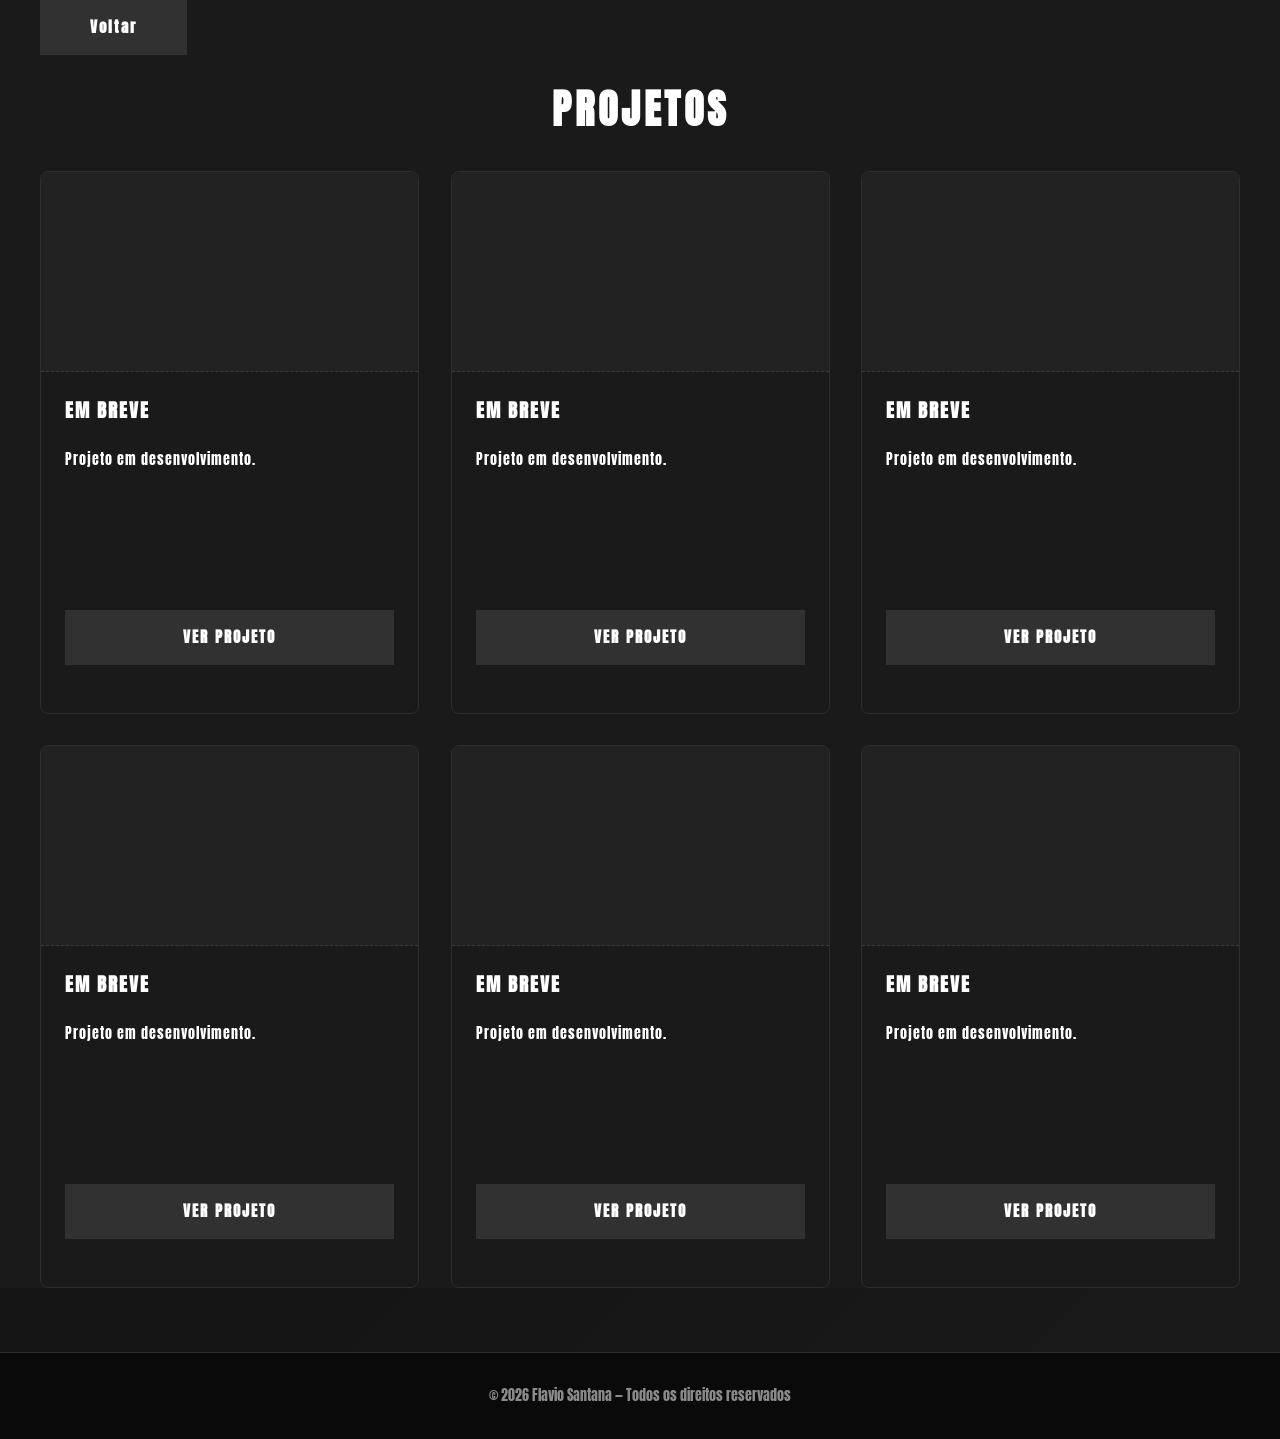
==== projetos.html @ a53934b0 "organizacao e corecao do css  variaveis e classes" ====
<!DOCTYPE html>
<html lang="pt-br">

<head>
    <meta charset="UTF-8">
    <meta name="viewport" content="width=device-width, initial-scale=1.0">
    <meta name="theme-color" content="#0a0a0a">

    <link rel="stylesheet" href="CSS/chatbot.css">
    <link rel="stylesheet" href="CSS/footer.css">
    <link rel="stylesheet" href="CSS/geral.css">
    <link rel="stylesheet" href="CSS/hero.css">
    <link rel="stylesheet" href="CSS/header.css">
    <link rel="stylesheet" href="CSS/responsivo.css">
    <link rel="stylesheet" href="CSS/section.css">

    <!-- Google Fonts -->
    <link rel="preconnect" href="https://fonts.googleapis.com">
    <link rel="preconnect" href="https://fonts.gstatic.com" crossorigin>
    <link href="https://fonts.googleapis.com/css2?family=Anton&display=swap" rel="stylesheet">

    <title>Projetos - Página 2</title>
</head>

<body>

    <section id="projetos" class="projetos-section">
        <div class="container">
            <a href="index.html" class="btn-three">Voltar</a>

            <h2 class="section-titulo">PROJETOS</h2>

            <div class="projetos-grid">
                
                <!-- CARD 1 -->
                <article class="card">
                    <div class="projeto-placeholder">
                        
                    </div>
                    <div class="projeto-conteudo">
                        <h3 class="projeto-nome">EM BREVE</h3>
                        <!-- INFORMAÇÃO ADICIONADA AQUI -->
                        <p class="projeto-descricao">
                            Projeto em desenvolvimento.
                        </p>
                        <a href="" class="btn-three">VER PROJETO</a>
                    </div>
                </article>

                <!-- CARD 2 -->
                <article class="card">
                    <div class="projeto-placeholder">
                        <img src="" alt="">
                    </div>
                    <div class="projeto-conteudo">
                        <h3 class="projeto-nome">EM BREVE</h3>
                        <!-- INFORMAÇÃO ADICIONADA AQUI -->
                        <p class="projeto-descricao">
                            Projeto em desenvolvimento.
                        </p>
                        <a href="" class="btn-three">VER PROJETO</a>
                    </div>
                </article>

                <!-- CARD 3 -->
                <article class="card">
                    <div class="projeto-placeholder">
                        <img src="" alt="">
                    </div>
                    <div class="projeto-conteudo">
                        <h3 class="projeto-nome">EM BREVE</h3>
                        <!-- INFORMAÇÃO ADICIONADA AQUI -->
                        <p class="projeto-descricao">
                            Projeto em desenvolvimento.
                        </p>
                        <a href="" class="btn-three">VER PROJETO</a>
                    </div>
                </article>

                <!-- CARD 4 -->
                <article class="card">
                    <div class="projeto-placeholder">
                        <img src="" alt="">
                    </div>
                    <div class="projeto-conteudo">
                        <h3 class="projeto-nome">EM BREVE</h3>
                        <!-- INFORMAÇÃO ADICIONADA AQUI -->
                        <p class="projeto-descricao">
                            Projeto em desenvolvimento.
                        </p>
                        <a href="" class="btn-three">VER PROJETO</a>
                    </div>
                </article>

                <!-- CARD 5 -->
                <article class="card">
                    <div class="projeto-placeholder">
                        <img src="" alt="">
                    </div>
                    <div class="projeto-conteudo">
                        <h3 class="projeto-nome">EM BREVE</h3>
                        <!-- INFORMAÇÃO ADICIONADA AQUI -->
                        <p class="projeto-descricao">
                            Projeto em desenvolvimento.
                        </p>
                        <a href="" class="btn-three">VER PROJETO</a>
                    </div>
                </article>

                <!-- CARD 6 -->
                <article class="card">
                    <div class="projeto-placeholder">
                        <img src="" alt="">
                    </div>
                    <div class="projeto-conteudo">
                        <h3 class="projeto-nome">EM BREVE</h3>
                        <!-- INFORMAÇÃO ADICIONADA AQUI -->
                        <p class="projeto-descricao">
                            Projeto em desenvolvimento.
                        </p>
                        <a href="" class="btn-three">VER PROJETO</a>
                    </div>
                </article>

            </div>
        </div>
    </section>

    <footer class="footer">
        <p class="footer-copy">&copy; 2026 Flavio Santana — Todos os direitos reservados</p>
    </footer>

    <script src="https://code.jquery.com/jquery-3.7.1.min.js"></script>
    <script src="https://unpkg.com/scrollreveal"></script>
    <script src="./script.js"></script>
    <script type="text/javascript" src="vanilla-tilt.js"></script>
    <script>
        VanillaTilt.init(document.querySelectorAll(".card"), {
            max: 10,
            speed: 400,
            glare: false,
        });
    </script>
</body>

</html>
---- CSS/chatbot.css ----
/* ==============================
   CHATBOT
================================= */
.chatbot-container {
    position: fixed;
    right: 25px;
    bottom: 50px;
    z-index: 9999;
    max-width: 100vw;
    max-height: 100vh;
}

/* ==============================
   BOTÃO
================================= */
#chatbot-btn {
    position: absolute;
    right: 0;
    bottom: 0;

    width: 65px;
    height: 65px;
    padding: 0;

    border: 1px solid #444;
    border-radius: 50%;

    display: flex;
    align-items: center;
    justify-content: center;
    cursor: pointer;
    box-shadow: 0 8px 25px rgba(0, 0, 0, 0.5);
    transition: 0.3s;
}

#chatbot-btn:hover {
    transform: scale(1.05);
    border-color: #666;
}

#chatbot-btn img {
    width: 45px;
    height: 45px;
    object-fit: contain;
}


/* ==============================
   JANELA
================================= */

/* Área maior para o chat */
#chatbot-window {
    height: 600px;
    max-height: calc(100vh - 100px);
}

/* O iframe ocupa o espaço abaixo do cabeçalho de 65px */
#chatbot-window iframe {
    display: block;
    width: 100%;
    height: calc(100% - 65px);
    border: 0;
}

#chatbot-window {
    position: absolute;

    right: 75px;
    bottom: 0;

    width: 350px;
    height: 450px;
    max-width: calc(100vw - 100px);
    max-height: calc(100vh - 100px);

    background: rgba(20, 20, 20, 0.95);

    border: 1px solid #978e8e;
    border-radius: 18px;

    overflow: hidden;

    box-shadow: 0 15px 50px rgba(0, 0, 0, 0.6);

    display: none;
}


/* ==============================
   CABEÇALHO
================================= */

.chatbot-header {

    height: 65px;
    padding: 0 15px;
    display: flex;
    align-items: center;
    gap: 10px;
    background: linear-gradient(135deg, #050505, #1c1c1c);
    border-bottom: 1px solid #444;
}

.chatbot-header img {
    width: 40px;
    height: 40px;

    object-fit: contain;
}

.chatbot-header span {
    flex: 1;

    color: #fff;

    font-size: 14px;
}


/* ==============================
   BOTÃO FECHAR
================================= */

#chatbot-close {
    border: none;
    background: transparent;

    color: #aaa;

    font-size: 25px;

    cursor: pointer;

    transition: 0.3s;
}

#chatbot-close:hover {
    color: #fff;
}

/* ==============================
   BOTÃO MINIMIZAR
================================= */

#chatbot-minimize {
    border: none;
    background: transparent;

    color: #aaa;

    font-size: 25px;

    cursor: pointer;

    transition: 0.3s;
    margin-right: 10px;
}

#chatbot-minimize:hover {
    color: #fff;
}


/* ==============================
   IFRAME
================================= */

#chatbot-window iframe {
    width: 100%;
    height: calc(100% - 65px);

    border: none;

    display: block;
}

/* ==============================
   RESPONSIVO CHATBOT
================================= */

@media (max-width: 768px) {
    .chatbot-container {
        right: 20px;
        bottom: 20px;
    }

    #chatbot-window {
        width: 320px;
        height: 400px;
        max-width: calc(100vw - 80px);
        max-height: calc(100vh - 80px);
        right: 70px;
        bottom: 0;
    }

    #chatbot-btn {
        width: 60px;
        height: 60px;
    }

    #chatbot-btn img {
        width: 42px;
        height: 42px;
    }
}

@media (max-width: 480px) {
    .chatbot-container {
        right: 10px;
        bottom: 10px;
    }

    #chatbot-window {
        width: calc(100vw - 20px);
        height: 400px;
        max-height: calc(100vh - 70px);
        right: 65px;
        bottom: 0;
    }

    #chatbot-btn {
        width: 55px;
        height: 55px;
    }

    #chatbot-btn img {
        width: 38px;
        height: 38px;
    }

    .chatbot-header {
        height: 55px;
        padding: 0 12px;
    }

    .chatbot-header img {
        width: 35px;
        height: 35px;
    }

    .chatbot-header span {
        font-size: 12px;
    }

    #chatbot-close,
    #chatbot-minimize {
        font-size: 20px;
    }
}
---- CSS/footer.css ----
/* ==========================================================================
   09. SEÇÃO RODAPÉ
   ========================================================================== */

/* Variáveis adicionais desta seção (unir ao :root principal quando juntar os arquivos) */
:root {
    --color-footer-bg: rgba(10, 10, 10, 0.95);
    --color-text-dimmed: #8a8a8a;
}

.footer {
    width: 100%;
    background-color: var(--color-footer-bg);
    border-top: 1px solid var(--color-border-subtle);
    padding: 2rem 1rem;
}

.footer-copy {
    
    color: var(--color-text-dimmed);
    font-size: 0.85rem;
    text-align: center;
}
---- CSS/geral.css ----
/* ==========================================================================
   PORTFÓLIO PARA CLIENTES — Flavio Santana
   ========================================================================== */

/* 00. VARIÁVEIS DE CORES */
:root {
    --color-bg-primary: #0a0a0a;
    --color-bg-secondary: #141414;
    --color-bg-tertiary: #1a1a1a;
    --color-text-primary: #ffffff;
    --color-accent: #3265ea;

    /* Overlays (Gradiente radial do body::before) */
    --overlay-light: rgba(0, 0, 0, 0.1);
    --overlay-medium: rgba(0, 0, 0, 0.5);
    --overlay-dark: rgba(0, 0, 0, 0.9);
}

/* 01. RESET E BASE */
* {
    
    margin: 0;
    padding: 0;
    box-sizing: border-box;
}

html {
    scroll-behavior: smooth;
    font-size: 100%;
    font-family: 'Anton', sans-serif;
}

body {
    /* Degradê neutro da própria paleta (grafite -> preto) */
    background: linear-gradient(135deg,
            var(--color-bg-primary) 0%,
            var(--color-bg-secondary) 50%,
            var(--color-bg-tertiary) 100%);
    background-color: var(--color-bg-primary);
    color: var(--color-text-primary);
    min-height: 100vh;
    line-height: 1.5;
    text-rendering: optimizeLegibility;
}

body::before {
    content: '';
    position: absolute;
    inset: 0;
    pointer-events: none;
    background: radial-gradient(circle at center,
            var(--overlay-light) 0%,
            var(--overlay-medium) 60%,
            var(--overlay-dark) 100%);
    z-index: 1;
}

/* 02. ESTRUTURA E CAMADAS (Z-INDEX) */
.container {
    max-width: 1230px;
    margin: 0 auto;
    padding: 0 15px;
}


header {
    
    z-index: 6;
}


section,
footer {
    position: relative;
    z-index: 2;
}


/* 03. TIPOGRAFIA */
h1 {
    
    font-size: 4rem;
    font-weight: 400;
}

h2 {
    
    font-size: 2.5rem;
    font-weight: 400;
}

p {
    
    font-family: 'Anton', sans-serif;
    line-height: 1.6;
}

/* 04. MÍDIA E LISTAS */
img,
picture,
video,
canvas,
svg {
    display: block;
    max-width: 100%;
}

ul,
ol {
    list-style: none;
}

/* 05. LINKS, FORMULÁRIOS E INTERATIVIDADE */
textarea {
    resize: vertical;
}

:focus-visible {
    outline: 2px solid var(--color-accent);
    outline-offset: 2px;
}

/* TRANSIÇÃO SUAVE PADRÃO */
a,
button,
input,
textarea,
select {
    
    transition: all 0.3s ease;
    font: inherit;
    text-decoration: none;
    color: inherit;

}

/* CURSOR PADRÃO PARA ELEMENTOS CLICÁVEIS */
button,
a,
input[type="submit"],
input[type="button"] {

    cursor: pointer;
    user-select: none;
}
---- CSS/hero.css ----
/* ==========================================================================
   07. SEÇÃO HERO / FAIXA DE ABERTURA
   ========================================================================== */

/* Variáveis adicionais desta seção (unir ao :root principal quando juntar os arquivos) */
:root {
    --color-hero-top: #1e1e1e;
    --color-border-muted: #3a3a3a;
    --color-text-muted: #b4b4b4;
    --color-text-soft: #d4d4d4;
    --color-text-stroke: rgb(51, 51, 51);
    --color-glass-light: rgba(255, 255, 255, 0.1);
    --color-glass-border: rgba(255, 255, 255, 0.5);
    --shadow-title-glow: rgba(0, 0, 0, 0.16) 0px 1px 4px, var(--color-text-stroke) 0px 0px 0px 3px;
    --shadow-btn-neon: 0 0 5px var(--color-accent),
        0 0 10px var(--color-accent),
        0 0 20px var(--color-accent),
        0 0 40px var(--color-accent);
}

.hero {
    margin-top: 56px;
    height: calc(100vh - 56px);
    padding: 64px 24px;
    display: flex;
    flex-direction: column;
    justify-content: center;
    align-items: center;
    text-align: center;
    background: linear-gradient(180deg, var(--color-hero-top) 0%, var(--color-bg-primary) 100%);
    border-bottom: 1px solid var(--color-border-subtle);
}

.hero-logo {
    width: 96px;
    height: 96px;
    background-color: var(--color-bg-tertiary);
    border: 1px solid var(--color-border-muted);

}

.hero-logo, .hero-logo-imagem {

     border-radius: 50%;

}

.hero-logo,
.hero-info,.btn-three {

    margin-bottom: 24px;
     letter-spacing: 2px;
}

.hero-logo-imagem {
    width: 100%;
    height: 100%;
    object-fit: cover;

}

.hero-titulo,
span {
    
    font-size: clamp(2.4rem, 7vw, 5rem);
    font-weight: 700;
    color: var(--color-text-primary);
    letter-spacing: 8px;
    text-transform: uppercase;
    margin-bottom: 1rem;
    text-shadow: var(--shadow-title-glow);
}

.hero-titulo span {

    color: var(--color-accent);
}

.hero-info {
    font-size: 1rem;
    color: var(--color-text-muted);
}

.hero-aviso {
    display: inline-block;
    padding: 8px 24px;
    background-color: var(--color-bg-tertiary);
    border: 1px solid var(--color-border-muted);
    border-radius: 32px;
    color: var(--color-text-soft);
    font-size: 0.95rem;
   
    letter-spacing: 1px;
    margin-bottom: 32px;
}

.hero-info, .hero-aviso, .btn-three {
    font-weight: 600;
}

.hero-acoes {
    display: flex;

    gap: 1rem;
    flex-wrap: wrap;
    justify-content: center;
}

/* ==========================================================================
   08. BOTÕES DO HERO
   ========================================================================== */

.btn-projeto {
    box-shadow: var(--shadow-btn-neon);
}

.btn-three {
    display: inline-block;
    padding: 1rem 3.125rem;
    
    font-size: 0.95rem;
    text-align: center;
    color: var(--color-text-primary);
    position: relative;
}

.btn-three::before, .btn-three::after {

    width: 100%;
    height: 100%;
    z-index: 1;
    transition: all 0.3s;
}

.btn-three::before {
    content: '';
    position: absolute;
    top: 0;
    left: 0;
    background-color: var(--color-glass-light);
    
}

.btn-three:hover::before {
    opacity: 0;
    transform: scale(0.5, 0.5);
}

.btn-three::after {
    content: '';
    position: absolute;
    top: 0;
    left: 0;
    opacity: 0;
    border: 1px solid var(--color-glass-border);
    transform: scale(1.2, 1.2);
   
}

.btn-three:hover::after {
    opacity: 1;
    transform: scale(1, 1);
}
---- CSS/header.css ----
/* ==========================================================================
   06. SEÇÃO HEADER / MENU DE NAVEGAÇÃO
   ========================================================================== */

/* Variáveis adicionais desta seção (unir ao :root principal quando juntar os arquivos) */
:root {
    --color-menu-bg: rgba(40, 40, 40, 0.8);
    --color-border-subtle: #2e2e2e;
    --color-accent-hover: #1040bb;
    --shadow-elevated: rgba(0, 0, 0, 0.24) 0px 3px 8px;
}

.menu {
    position: fixed;
    top: 0;
    left: 0;
    right: 0;
    z-index: 100;
    display: flex;
    justify-content: space-between;
    align-items: center;
    
    padding: 16px 32px;
    background-color: var(--color-menu-bg);
    backdrop-filter: blur(8px);
    -webkit-backdrop-filter: blur(8px);
    border-bottom: 1px solid var(--color-border-subtle);
}

.menu-nome {
    
    font-size: 1rem;
    color: var(--color-text-primary);
    
}

.menu-links {
    display: flex;
    gap: 2rem;
}

.menu-link {
    
    color: var(--color-text-primary);
    background-color: var(--color-accent);
    padding: 8px 16px;
    font-size: 0.8rem;
    font-weight: 600;
    
}

.menu-nome, .menu-link {

     letter-spacing: 2px;
}

.menu-link:hover {
    background-color: var(--color-accent-hover);
    transform: scale(1.05);
    box-shadow: var(--shadow-elevated);
}
---- CSS/responsivo.css ----
//* ==========================================================================
10. RESPONSIVIDADE (MEDIA QUERIES) Sequência: 1200px ->991px ->768px ->560px ->480px ->360px==========================================================================*/
/* =========================================
   1200px - Telas grandes / Notebooks menores
   ========================================= */
@media (max-width: 1200px) {
    .container {

        padding: 4rem 3.125rem;
    }

    .projetos-grid {
        gap: 1.5rem;
    }
}

/* =========================================
   991px - Tablets em modo paisagem / Laptops
   ========================================= */
@media (max-width: 991px) {
    .container {

        padding: 3.5rem 1.5rem;
    }

    .section-titulo {
        font-size: 2rem;
    }

    .projetos-grid {
        grid-template-columns: repeat(2, 1fr);
        gap: 1.5rem;
    }

    .contato-conteudo {
        grid-template-columns: 1fr 1fr;
        /* REPETIDO: gap: 32px já usado no .menu-links (parte 2) e repetido em 768px */
        gap: 32px;
    }
}

/* =========================================
   768px - Tablets em modo retrato / Celulares grandes
   ========================================= */
@media (max-width: 768px) {

    .container {
        padding: 3rem 1rem;
    }

    .menu {

        padding: 1rem;
    }

    .menu-links {

        gap: 1rem;
    }

    .menu-link {
        font-size: 0.75rem;
        letter-spacing: 1px;
    }

    .hero {
        height: calc(100vh - 52px);
        padding: 3rem 1.375rem;
        margin-top: 52px;
    }

    .hero-titulo {
        letter-spacing: 4px;
    }

    .hero-acoes {

        gap: .5rem;
    }

    .section-titulo {
        font-size: 1.8rem;
        letter-spacing: 2px;
    }

    .projetos-grid {

        grid-template-columns: 1fr !important;

    }

    .footer {
        padding: 24px 16px;
    }
}

/* =========================================
   560px - Celulares menores
   ========================================= */
@media (max-width: 560px) {

    .container {
        padding: 2rem 1rem;
    }

    .menu-links {
        gap: .75rem;
    }

    .menu-link {
        font-size: 0.7rem;
    }

    .hero {

        padding: 2rem 1rem;
    }

    .hero-titulo {
        font-size: 1.75rem;
        letter-spacing: 2px;
    }

    .hero-acoes {
        flex-direction: column;
        width: 100%;
        gap: .5rem;
    }

    .section-titulo {

        font-size: 1.5rem;
        letter-spacing: 1px;
    }

    .projetos-grid,
    .contato-conteudo {
        gap: 16px;
    }

    .contato-conteudo {
        display: flex;
        /* Use 'column' para rede social em cima / form embaixo,
       ou 'column-reverse' para inverter a ordem */
        flex-direction: column;
        gap: 24px;
        /* REPETIDO: gap: 24px já usado em outros blocos e breakpoints */
        width: 100%;
    }

    .contato-info-titulo,
    .contato-info-texto {
        display: none;
    }

    /* =========================================
   560px - AJUSTE DA SEÇÃO CONTATO
   ========================================= */
    @media (max-width: 560px) {

        .contato-conteudo {
            grid-template-columns: 1fr !important;
            gap: 24px;
        }

        .contato-info-titulo,
        .contato-info-texto {
            display: none;
        }

        .contato-info {
            display: flex;
            flex-direction: column;
            gap: 16px;
            /* REPETIDO: gap: 16px segue o padrão do grid de 8px */
            width: 100%;
            min-width: 0;
        }

        .contato-acoes {
            display: flex;
            flex-wrap: wrap;
            align-items: center;
            gap: 16px;
            /* REPETIDO: gap: 16px igual ao de .contato-info acima */
            width: 100%;
        }

        .contato-form {
            display: flex;
            flex-direction: column;
            gap: 16px;
            /* REPETIDO: gap: 16px repetido em .contato-info e .contato-acoes */
            width: 100%;
            min-width: 0;
        }
    }

    .footer {

        padding: 1rem;
    }
}

/* =========================================
   480px - Celulares compactos
   ========================================= */
@media (max-width: 480px) {
    .menu {

        padding: .75rem 1rem;
    }

    .menu-nome {
        font-size: 0.85rem;
        letter-spacing: 1px;
    }

    .menu-links {
        gap: .75rem;
    }

    .menu-link {
        font-size: 0.65rem;
        letter-spacing: 0.5px;
    }

    .hero-titulo {

        letter-spacing: 2px;
        font-size: clamp(1.8rem, 8vw, 2.4rem);
    }


    .hero {
        height: calc(100vh - 60px);
        margin-top: 60px;
        padding: 2rem 1rem;
    }

    .hero-info {
        font-size: 0.85rem;
        letter-spacing: 1px;
    }

    .hero-aviso {
        font-size: 0.8rem;
        padding: 6px 16px;
    }

    .btn-three {
        padding: 12px 20px;
        font-size: 0.8rem;
    }

    .section-titulo {

        font-size: 1.5rem;
        letter-spacing: 1.1px;
    }

    .contato-info-titulo {
        text-align: center;
    }

    .projetos-grid {
       
        grid-template-columns: 1fr !important;
        gap: 24px;
    }

    .contato-conteudo {
        /* REPETIDO: grid-template-columns: 1fr e gap: 24px (com !important repetido do bloco acima) */
        grid-template-columns: 1fr !important;
        gap: 24px;
    }
}

/* =========================================
   360px - Celulares muito pequenos (base sugerida)
   ========================================= */
@media (max-width: 360px) {
    .menu {
        padding: 10px 12px;
    }

    .menu-nome {
        font-size: 0.78rem;
    }

    .menu-links {

        gap: .5rem;
    }

    .menu-link {
        padding: 6px 10px;
        font-size: 0.6rem;
    }

    .hero {
        padding: 1.5rem .75rem;
    }

    .hero-titulo {
        font-size: 1.5rem;
        letter-spacing: .0688rem;
    }

    .btn-three {
        padding: 10px 16px;
        font-size: 0.75rem;
    }

    .section-titulo {
        font-size: 1.35rem;
    }
}
---- CSS/section.css ----
/* ==========================================================================
   SECTION
   
   ========================================================================== */

/* 04. SEÇÃO PROJETOS */
.section-titulo {
    font-family: 'Anton', sans-serif;
    font-size: 2.5rem;
    font-weight: 700;
    color: #ffffff;
    margin-bottom: 32px;
    letter-spacing: 4px;
    text-transform: uppercase;
    text-align: center;
}

.projetos-section {
    margin-bottom: 64px;
    scroll-margin-top: 80px;
}

.projetos-grid {
    display: grid;
    grid-template-columns: repeat(3, 1fr);
    gap: 32px;
    
}

.card {
    background-color: #1a1a1a;
    border-radius: 8px;
    overflow: hidden;
    transition: transform 0.5s ease, box-shadow 0.5s ease;
    border: 1px solid #2e2e2e;
    display: flex;
    flex-direction: column;
    height: 100%;
    
}

.card:hover {
    transform: translateY(-2px);
    box-shadow: 0 8px 24px rgba(0, 0, 0, 0.4);
    border-color: #6a6a6a;
}

.projeto-placeholder {
    width: 100%;
    height: 200px;
    background-color: #222222;
    display: flex;
    justify-content: center;
    align-items: center;
    color: #8a8a8a;
    font-size: 1rem;
    font-weight: 500;
    letter-spacing: 2px;
    border-bottom: 1px dashed #3a3a3a;
    
    
}

.projeto-placeholder img {

    width: 400px;
    
    object-fit: cover;
    overflow: hidden;
    filter: drop-shadow(0px 12px 18px rgba(0, 0, 0, 0.65));


}

.projeto-conteudo {
    padding: 24px;
    gap: 16px;
    display: flex;
    flex-direction: column;
    flex: 1;
}

.projeto-nome {
    font-size: 1.2rem;
    font-weight: 600;
    color: #ffffff;
    margin-bottom: 8px;
    text-align: justify;
    letter-spacing: 2px;
}

.projeto-descricao {
    
    font-size: 0.9rem;
    color: #ffffff;
    line-height: 1.5;
    text-align: justify;
    min-height: 145px;
    letter-spacing: 1px;
    
}
    
.projeto-botao {
    display: inline-block;
    padding: 16px 24px;
    background-color: #2e2e2e;
    color: #ffffff;
    text-decoration: none;
    border-radius: 8px;
    font-size: 0.9rem;
    font-weight: 600;
    text-align: center;
    transition: all 0.3s ease;
    border: none;
    cursor: pointer;
     margin-top: auto;
    
}

.projeto-botao:hover {
    background-color: #3a3a3a;
    transform: scale(1.05);
}

.projetos-section {

    background-color: #1a1a1a;


}

/* ==========================================================================
   SECAO CONTATO
   ========================================================================== */
.contato-section {
    margin-bottom: 64px;
    scroll-margin-top: 80px;
}

.contato-intro {
    color: #8a8a8a;
    max-width: 560px;
    margin: 0 auto 48px auto;
    line-height: 1.6;
    text-align: center;
}

.contato-conteudo {
    display: grid;
    grid-template-columns: 1fr 1fr;
    gap: 48px;
    align-items: start;
}

.contato-info {
    display: flex;
    flex-direction: column;
    gap: 16px;
}

.contato-info-titulo {
    font-family: 'Anton', sans-serif;
    font-size: 1.4rem;
    letter-spacing: 2px;
    color: #ffffff;
}

.contato-info-texto {
    color: #8a8a8a;
    line-height: 1.6;
}

.contato-acoes {
    display: flex;
    flex-direction: column;
    gap: 16px;
    margin-top: 8px;
}



.contato-form {
    display: flex;
    flex-direction: column;
    gap: 16px;

}

.campo-form {
    width: 100%;
    padding: 16px;
    background-color: #1a1a1a;
    border: 1px solid #2e2e2e;
    border-radius: 8px;
    color: #ffffff;
    font-size: 1rem;
    transition: border-color 0.3s ease;

}

.campo-form::placeholder {
    color: #f2ebeb;

}

.campo-form:focus {
    outline: none;
    border-color: #d4d4d4;
}

.botao-form {
 background-color: #3265ea;
    padding: 16px 24px;

    color: #ffffff;
    border: none;
    
    font-size: 1rem;
    font-weight: 600;
    letter-spacing: 2px;
    cursor: pointer;
    transition: all 0.3s ease;
}

.botao-form:hover {

    
    transform: scale(1.02);
    background: linear-gradient(
    135deg,
    #3265ea 0%,
    #2e5fe0 100%
);
transform: scale(1.02);
}

.social-link {
    display: inline-block;
    background-color: #1a1a1a;
    color: #ffffff;
    text-decoration: none;
    border-radius: 8px;
    font-size: 1rem;
    font-weight: 600;
    text-align: center;
    transition: all 0.3s ease;
    border: 1px solid #2e2e2e;
}

.social-link:hover {
    background-color: #222222;
    transform: scale(1.05);
    border-color: #8a8a8a;
}

.social-link img {
    width: 40px;
    height: 40px;
    object-fit: contain;
}

.social-link span img {
    width: 56px;
    height: 56px;
    object-fit: contain;
}
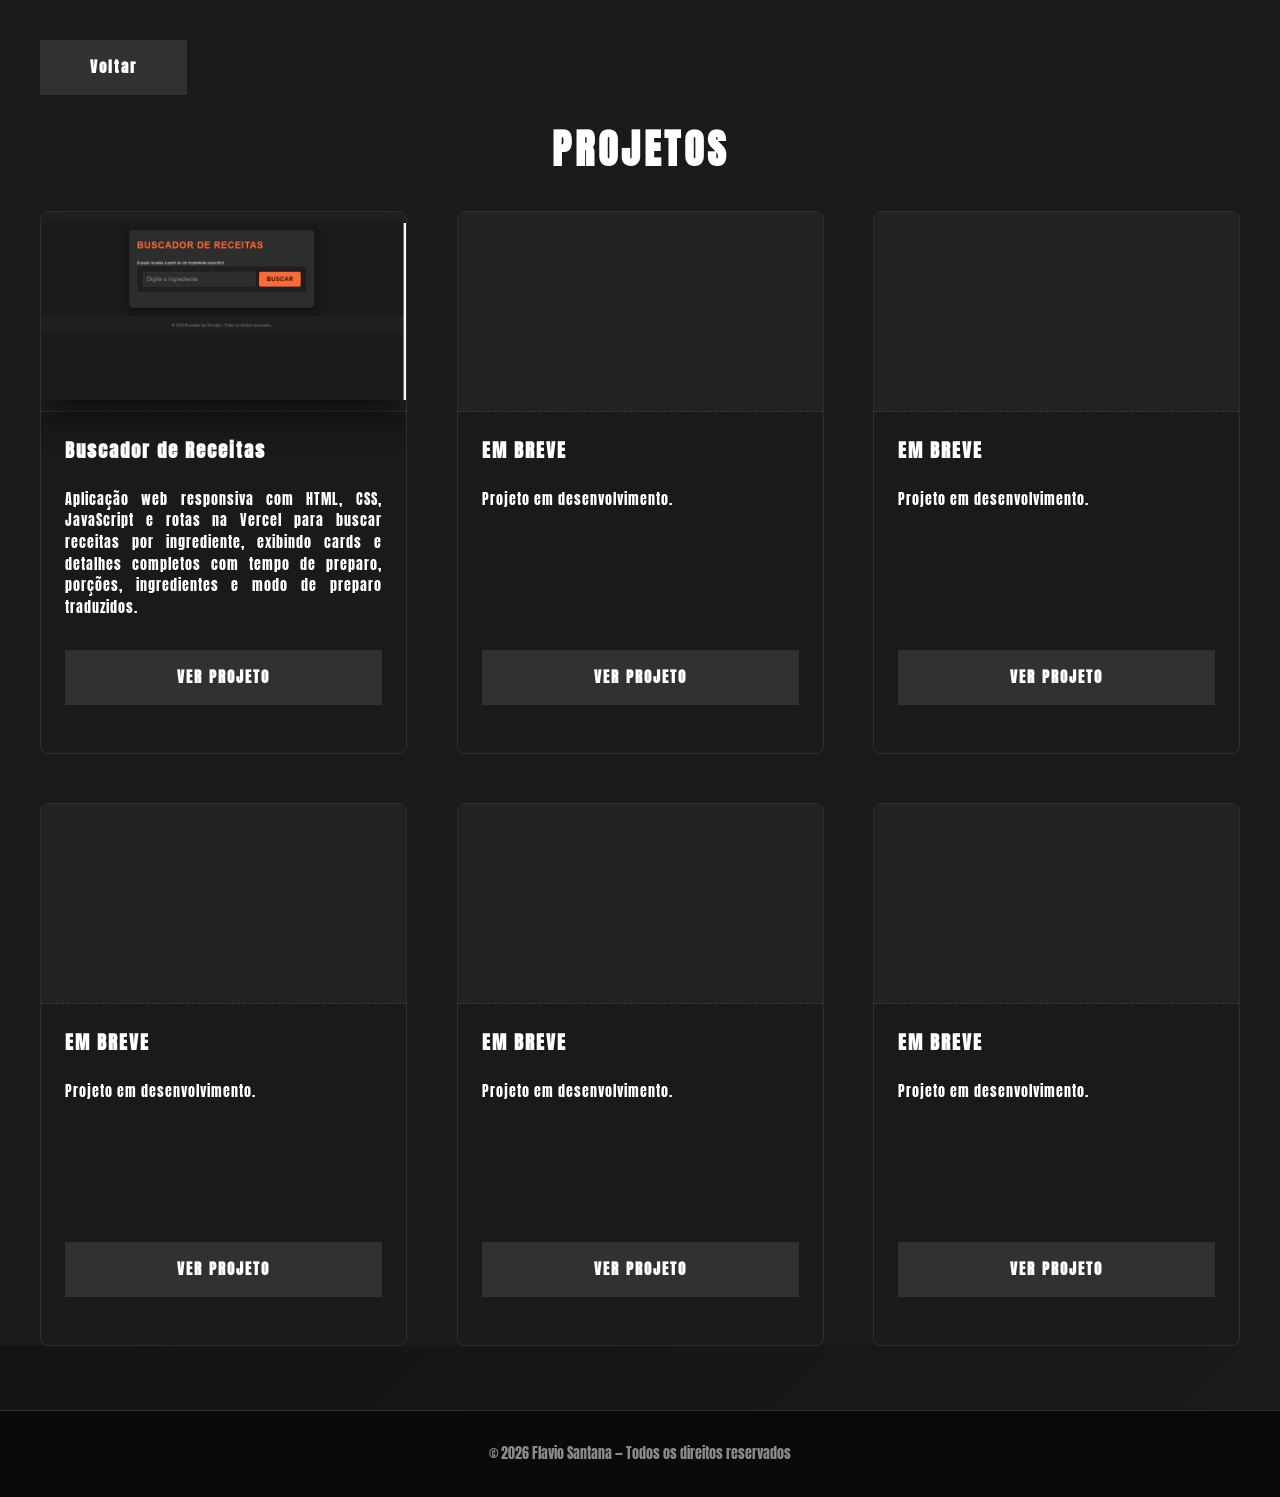
==== commit 106c217c: "add projeto receitas - orgazinacao do css e correcao de codigo" ====
--- a/projetos.html
+++ b/projetos.html
@@ -24,26 +24,32 @@
 
 <body>
 
-    <section id="projetos" class="projetos-section">
+    <section id="projetos" class="projetos-section .pagina-2">
         <div class="container">
-            <a href="index.html" class="btn-three">Voltar</a>
+            <div class="box-btn-pagina">
+                <a href="index.html" class="btn-three .btn-pagina-2">Voltar</a>
+            </div>
 
             <h2 class="section-titulo">PROJETOS</h2>
 
             <div class="projetos-grid">
-                
+
                 <!-- CARD 1 -->
                 <article class="card">
                     <div class="projeto-placeholder">
-                        
+
+                        <img src="imagem/imagem-projetos/buscar receitas 1-comprimida.webp" alt="buscador de receitas">
+
                     </div>
                     <div class="projeto-conteudo">
-                        <h3 class="projeto-nome">EM BREVE</h3>
-                        <!-- INFORMAÇÃO ADICIONADA AQUI -->
+                        <h3 class="projeto-nome">Buscador de Receitas</h3>
+
                         <p class="projeto-descricao">
-                            Projeto em desenvolvimento.
+                            Aplicação web responsiva com HTML, CSS, JavaScript e rotas na Vercel para buscar receitas
+                            por ingrediente, exibindo cards e detalhes completos com tempo de preparo, porções,
+                            ingredientes e modo de preparo traduzidos.
                         </p>
-                        <a href="" class="btn-three">VER PROJETO</a>
+                        <a href="https://app-web-buscar-receitas-api.vercel.app/" class="btn-three">VER PROJETO</a>
                     </div>
                 </article>
 
--- a/CSS/geral.css
+++ b/CSS/geral.css
@@ -22,6 +22,7 @@
     margin: 0;
     padding: 0;
     box-sizing: border-box;
+    
 }
 
 html {
--- a/CSS/hero.css
+++ b/CSS/hero.css
@@ -111,7 +111,14 @@
    ========================================================================== */
 
 .btn-projeto {
+
     box-shadow: var(--shadow-btn-neon);
+
+}
+
+.box-btn-pagina {
+
+    padding-top: 2.5rem;
 }
 
 .btn-three {
--- a/CSS/responsivo.css
+++ b/CSS/responsivo.css
@@ -264,7 +264,7 @@
     }
 
     .projetos-grid {
-       
+
         grid-template-columns: 1fr !important;
         gap: 24px;
     }
@@ -280,8 +280,14 @@
    360px - Celulares muito pequenos (base sugerida)
    ========================================= */
 @media (max-width: 360px) {
+
+    body {
+        overflow-x: hidden;
+        padding: 0 auto;
+    }
+
     .menu {
-        padding: 10px 12px;
+        padding: .625rem .75rem;
     }
 
     .menu-nome {
--- a/CSS/section.css
+++ b/CSS/section.css
@@ -1,267 +1,282 @@
+
+/* ==========================================================================
+   VARIÁVEIS DE CORES
+   ========================================================================== */
+:root {
+    --cor-branco: #ffffff;
+    --cor-bg-escuro: #1a1a1a;
+    --cor-bg-placeholder: #222222;
+    --cor-borda-escura: #2e2e2e;
+    --cor-borda-tracejada: #3a3a3a;
+    --cor-borda-hover-card: #6a6a6a;
+    --cor-texto-secundario: #8a8a8a;
+    --cor-placeholder: #f2ebeb;
+    --cor-borda-foco: #d4d4d4;
+    --cor-azul-principal: #3265ea;
+    --cor-azul-hover: #2e5fe0;
+    --sombra-card-hover: rgba(0, 0, 0, 0.4);
+    --sombra-imagem: rgba(0, 0, 0, 0.65);
+}
+
+/* ==========================================================================
+   SELETORES COMPARTILHADOS (REGRAS REPETIDAS NO CÓDIGO ORIGINAL)
+   ========================================================================== */
+
+
+.section-titulo,
+.projeto-nome,
+.projeto-descricao,
+.projeto-botao,
+.contato-info-titulo,
+.campo-form,
+.botao-form,
+.social-link {
+    color: var(--cor-branco);
+}
+
+.card,
+.projetos-section,
+.campo-form,
+.social-link {
+    background-color: var(--cor-bg-escuro);
+}
+
+
+.card,
+.campo-form,
+.social-link {
+    border: 1px solid var(--cor-borda-escura);
+}
+
+.card,
+.projeto-botao,
+.campo-form,
+.social-link {
+    border-radius: 8px;
+}
+
+.projetos-section,
+.contato-section {
+    margin-bottom: 4rem;
+    scroll-margin-top: 5rem;
+}
+
+.section-titulo,
+.contato-info-titulo {
+    font-family: 'Anton', sans-serif;
+}
+
+.projeto-nome,
+.contato-info-titulo,
+.botao-form {
+    letter-spacing: 2px;
+}
+
+.projeto-conteudo,
+.contato-info,
+.contato-acoes,
+.contato-form {
+    display: flex;
+    flex-direction: column;
+    gap: 1rem;
+}
+
+.contato-intro,
+.contato-info-texto {
+    color: var(--cor-texto-secundario);
+    line-height: 1.6;
+}
+
+
+.projeto-placeholder,
+.campo-form,
+.botao-form,
+.social-link {
+    font-size: 1rem;
+}
+
+
+.projeto-descricao,
+.projeto-botao {
+    font-size: 0.9rem;
+}
+
+.projeto-botao,
+.botao-form {
+    padding: 1rem 1.5rem;
+    border: none;
+    cursor: pointer;
+}
+
+.projeto-botao,
+.social-link {
+    display: inline-block;
+    font-weight: 600;
+    text-align: center;
+    text-decoration: none;
+    transition: all 0.3s ease;
+}
+
+.projeto-placeholder img,
+.social-link img,
+.social-link span img {
+    object-fit: cover;
+}
+
+.social-link img,
+.social-link span img {
+    object-fit: contain;
+}
 
 /* ==========================================================================
    SECTION
-   
    ========================================================================== */
 
 /* 04. SEÇÃO PROJETOS */
 .section-titulo {
-    font-family: 'Anton', sans-serif;
     font-size: 2.5rem;
     font-weight: 700;
-    color: #ffffff;
-    margin-bottom: 32px;
+    margin-bottom: 2rem;
     letter-spacing: 4px;
     text-transform: uppercase;
     text-align: center;
 }
 
-.projetos-section {
-    margin-bottom: 64px;
-    scroll-margin-top: 80px;
-}
-
 .projetos-grid {
     display: grid;
     grid-template-columns: repeat(3, 1fr);
-    gap: 32px;
-    
+    gap: 3.125rem;
 }
 
 .card {
-    background-color: #1a1a1a;
-    border-radius: 8px;
     overflow: hidden;
     transition: transform 0.5s ease, box-shadow 0.5s ease;
-    border: 1px solid #2e2e2e;
     display: flex;
     flex-direction: column;
     height: 100%;
-    
 }
 
 .card:hover {
     transform: translateY(-2px);
-    box-shadow: 0 8px 24px rgba(0, 0, 0, 0.4);
-    border-color: #6a6a6a;
+    box-shadow: 0 8px 24px var(--sombra-card-hover);
+    border-color: var(--cor-borda-hover-card);
 }
 
 .projeto-placeholder {
     width: 100%;
-    height: 200px;
-    background-color: #222222;
+    height: 12.5rem;
+    background-color: var(--cor-bg-placeholder);
     display: flex;
     justify-content: center;
     align-items: center;
-    color: #8a8a8a;
-    font-size: 1rem;
+    color: var(--cor-texto-secundario);
     font-weight: 500;
     letter-spacing: 2px;
-    border-bottom: 1px dashed #3a3a3a;
-    
-    
+    border-bottom: 1px dashed var(--cor-borda-tracejada);
 }
 
 .projeto-placeholder img {
-
-    width: 400px;
-    
-    object-fit: cover;
+    width: 25rem;
     overflow: hidden;
-    filter: drop-shadow(0px 12px 18px rgba(0, 0, 0, 0.65));
-
-
+    filter: drop-shadow(0px 12px 18px var(--sombra-imagem));
 }
 
 .projeto-conteudo {
-    padding: 24px;
-    gap: 16px;
-    display: flex;
-    flex-direction: column;
+    padding: 1.5rem;
     flex: 1;
 }
 
 .projeto-nome {
     font-size: 1.2rem;
     font-weight: 600;
-    color: #ffffff;
     margin-bottom: 8px;
     text-align: justify;
-    letter-spacing: 2px;
 }
 
 .projeto-descricao {
-    
-    font-size: 0.9rem;
-    color: #ffffff;
     line-height: 1.5;
     text-align: justify;
-    min-height: 145px;
+    min-height: 9.0625rem;
     letter-spacing: 1px;
-    
-}
-    
+}
+
 .projeto-botao {
-    display: inline-block;
-    padding: 16px 24px;
-    background-color: #2e2e2e;
-    color: #ffffff;
-    text-decoration: none;
-    border-radius: 8px;
-    font-size: 0.9rem;
-    font-weight: 600;
-    text-align: center;
-    transition: all 0.3s ease;
-    border: none;
-    cursor: pointer;
-     margin-top: auto;
-    
+    background-color: var(--cor-borda-escura);
+    margin-top: auto;
 }
 
 .projeto-botao:hover {
-    background-color: #3a3a3a;
+    background-color: var(--cor-borda-tracejada);
+
     transform: scale(1.05);
 }
 
-.projetos-section {
-
-    background-color: #1a1a1a;
-
-
-}
-
 /* ==========================================================================
    SECAO CONTATO
    ========================================================================== */
-.contato-section {
-    margin-bottom: 64px;
-    scroll-margin-top: 80px;
-}
-
 .contato-intro {
-    color: #8a8a8a;
     max-width: 560px;
     margin: 0 auto 48px auto;
-    line-height: 1.6;
     text-align: center;
 }
 
 .contato-conteudo {
     display: grid;
     grid-template-columns: 1fr 1fr;
-    gap: 48px;
+    gap: 3rem;
     align-items: start;
 }
 
-.contato-info {
-    display: flex;
-    flex-direction: column;
-    gap: 16px;
-}
-
 .contato-info-titulo {
-    font-family: 'Anton', sans-serif;
     font-size: 1.4rem;
-    letter-spacing: 2px;
-    color: #ffffff;
-}
-
-.contato-info-texto {
-    color: #8a8a8a;
-    line-height: 1.6;
 }
 
 .contato-acoes {
-    display: flex;
-    flex-direction: column;
-    gap: 16px;
     margin-top: 8px;
-}
-
-
-
-.contato-form {
-    display: flex;
-    flex-direction: column;
-    gap: 16px;
-
 }
 
 .campo-form {
     width: 100%;
-    padding: 16px;
-    background-color: #1a1a1a;
-    border: 1px solid #2e2e2e;
-    border-radius: 8px;
-    color: #ffffff;
-    font-size: 1rem;
+    padding: 1rem;
     transition: border-color 0.3s ease;
-
 }
 
 .campo-form::placeholder {
-    color: #f2ebeb;
-
+    color: var(--cor-placeholder);
 }
 
 .campo-form:focus {
     outline: none;
-    border-color: #d4d4d4;
+    border-color: var(--cor-borda-foco);
 }
 
 .botao-form {
- background-color: #3265ea;
-    padding: 16px 24px;
-
-    color: #ffffff;
-    border: none;
-    
-    font-size: 1rem;
+    background-color: var(--cor-azul-principal);
     font-weight: 600;
-    letter-spacing: 2px;
-    cursor: pointer;
-    transition: all 0.3s ease;
 }
 
 .botao-form:hover {
 
-    
     transform: scale(1.02);
     background: linear-gradient(
-    135deg,
-    #3265ea 0%,
-    #2e5fe0 100%
-);
-transform: scale(1.02);
-}
-
-.social-link {
-    display: inline-block;
-    background-color: #1a1a1a;
-    color: #ffffff;
-    text-decoration: none;
-    border-radius: 8px;
-    font-size: 1rem;
-    font-weight: 600;
-    text-align: center;
-    transition: all 0.3s ease;
-    border: 1px solid #2e2e2e;
+        135deg,
+        var(--cor-azul-principal) 0%,
+        var(--cor-azul-hover) 100%
+    );
 }
 
 .social-link:hover {
-    background-color: #222222;
+    background-color: var(--cor-bg-placeholder);
     transform: scale(1.05);
-    border-color: #8a8a8a;
+    border-color: var(--cor-texto-secundario);
 }
 
 .social-link img {
-    width: 40px;
-    height: 40px;
-    object-fit: contain;
+    width: 2.5rem;
+    height: 2.5rem;
 }
 
 .social-link span img {
-    width: 56px;
-    height: 56px;
-    object-fit: contain;
+    width: 3.5rem;
+    height: 3.5rem;
 }
